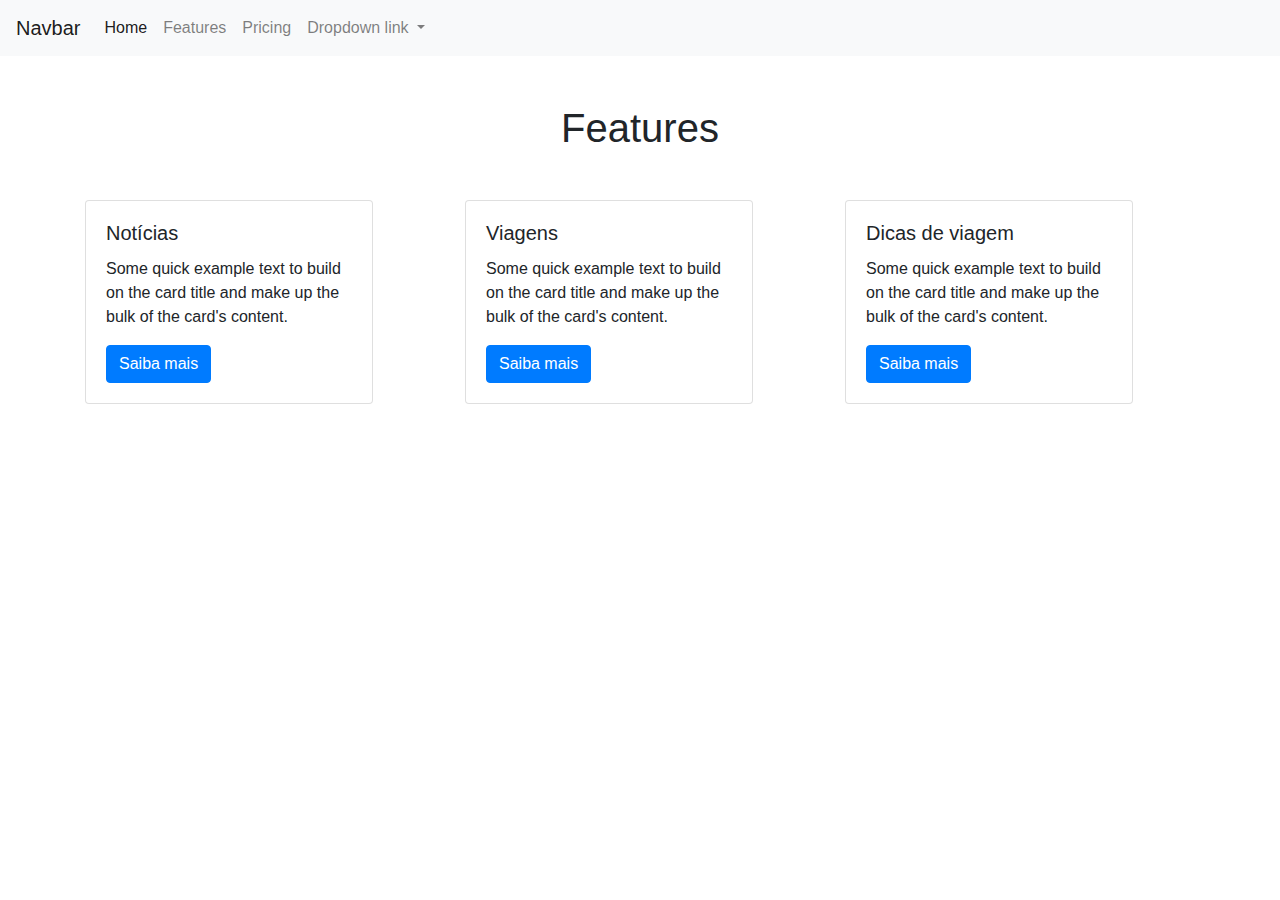
==== features.html @ 098c1fc9 "Modificações nos links dos cards" ====
<!DOCTYPE html>
<html lang="pt-br">
<head>
  <!-- Google Tag Manager -->
  <script>(function(w,d,s,l,i){w[l]=w[l]||[];w[l].push({'gtm.start':
  new Date().getTime(),event:'gtm.js'});var f=d.getElementsByTagName(s)[0],
  j=d.createElement(s),dl=l!='dataLayer'?'&l='+l:'';j.async=true;j.src=
  'https://www.googletagmanager.com/gtm.js?id='+i+dl;f.parentNode.insertBefore(j,f);
  })(window,document,'script','dataLayer','GTM-MRKWC5D');</script>
  <!-- End Google Tag Manager -->
  <meta charset="UTF-8">
  <meta name="viewport" content="width=device-width, initial-scale=1.0">
  <link rel="stylesheet" href="https://stackpath.bootstrapcdn.com/bootstrap/4.4.1/css/bootstrap.min.css" integrity="sha384-Vkoo8x4CGsO3+Hhxv8T/Q5PaXtkKtu6ug5TOeNV6gBiFeWPGFN9MuhOf23Q9Ifjh" crossorigin="anonymous">
  <title>Teste GTM - Features</title>
</head>
<body>
  <!-- Google Tag Manager (noscript) -->
  <noscript><iframe src="https://www.googletagmanager.com/ns.html?id=GTM-MRKWC5D"
  height="0" width="0" style="display:none;visibility:hidden"></iframe></noscript>
  <!-- End Google Tag Manager (noscript) -->




  <nav class="navbar navbar-expand-lg navbar-light bg-light">
    <a class="navbar-brand" href="#">Navbar</a>
    <button class="navbar-toggler" type="button" data-toggle="collapse" data-target="#navbarNavDropdown" aria-controls="navbarNavDropdown" aria-expanded="false" aria-label="Toggle navigation">
      <span class="navbar-toggler-icon"></span>
    </button>
    <div class="collapse navbar-collapse" id="navbarNavDropdown">
      <ul class="navbar-nav">
        <li class="nav-item active">
          <a class="nav-link" href="./index.html">Home <span class="sr-only">(current)</span></a>
        </li>
        <li class="nav-item">
          <a class="nav-link" href="./features.html">Features</a>
        </li>
        <li class="nav-item">
          <a class="nav-link" href="#">Pricing</a>
        </li>
        <li class="nav-item dropdown">
          <a class="nav-link dropdown-toggle" href="#" id="navbarDropdownMenuLink" role="button" data-toggle="dropdown" aria-haspopup="true" aria-expanded="false">
            Dropdown link
          </a>
          <div class="dropdown-menu" aria-labelledby="navbarDropdownMenuLink">
            <a class="dropdown-item" href="#">Action</a>
            <a class="dropdown-item" href="#">Another action</a>
            <a class="dropdown-item" href="#">Something else here</a>
          </div>
        </li>
      </ul>
    </div>
  </nav>

  <div class="container">
    <div class="row">
      <div class="col-12">
        <h1 class="text-center my-5">Features</h1>
      </div>
      <div class="col-12 col-lg-4">
        <div class="card" style="width: 18rem;">
          <div class="card-body">
            <h5 class="card-title">Notícias</h5>
            <p class="card-text">Some quick example text to build on the card title and make up the bulk of the card's content.</p>
            <a href="#card1" class="btn btn-primary" onclick="dataLayer.push({
              'cardTitle': document.querySelector('.card-title').textContent
            });">Saiba mais</a>
          </div>
        </div>
      </div>
      <div class="col-12 col-lg-4">
        <div class="card" style="width: 18rem;">
          <div class="card-body">
            <h5 class="card-title">Viagens</h5>
            <p class="card-text">Some quick example text to build on the card title and make up the bulk of the card's content.</p>
            <a href="#card2" class="btn btn-primary" onclick="dataLayer.push({
              'cardTitle': document.querySelector('.card-title').textContent
            });">Saiba mais</a>
          </div>
        </div>
      </div>
      <div class="col-12 col-lg-4">
        <div class="card" style="width: 18rem;">
          <div class="card-body">
            <h5 class="card-title">Dicas de viagem</h5>
            <p class="card-text">Some quick example text to build on the card title and make up the bulk of the card's content.</p>
            <a href="#card3" class="btn btn-primary" onclick="dataLayer.push({
              'cardTitle': document.querySelector('.card-title').textContent
            });">Saiba mais</a>
          </div>
        </div>
      </div>
    </div>
  </div>


  <script src="https://code.jquery.com/jquery-3.4.1.slim.min.js" integrity="sha384-J6qa4849blE2+poT4WnyKhv5vZF5SrPo0iEjwBvKU7imGFAV0wwj1yYfoRSJoZ+n" crossorigin="anonymous"></script>
  <script src="https://cdn.jsdelivr.net/npm/popper.js@1.16.0/dist/umd/popper.min.js" integrity="sha384-Q6E9RHvbIyZFJoft+2mJbHaEWldlvI9IOYy5n3zV9zzTtmI3UksdQRVvoxMfooAo" crossorigin="anonymous"></script>
  <script src="https://stackpath.bootstrapcdn.com/bootstrap/4.4.1/js/bootstrap.min.js" integrity="sha384-wfSDF2E50Y2D1uUdj0O3uMBJnjuUD4Ih7YwaYd1iqfktj0Uod8GCExl3Og8ifwB6" crossorigin="anonymous"></script>
</body>
</html>
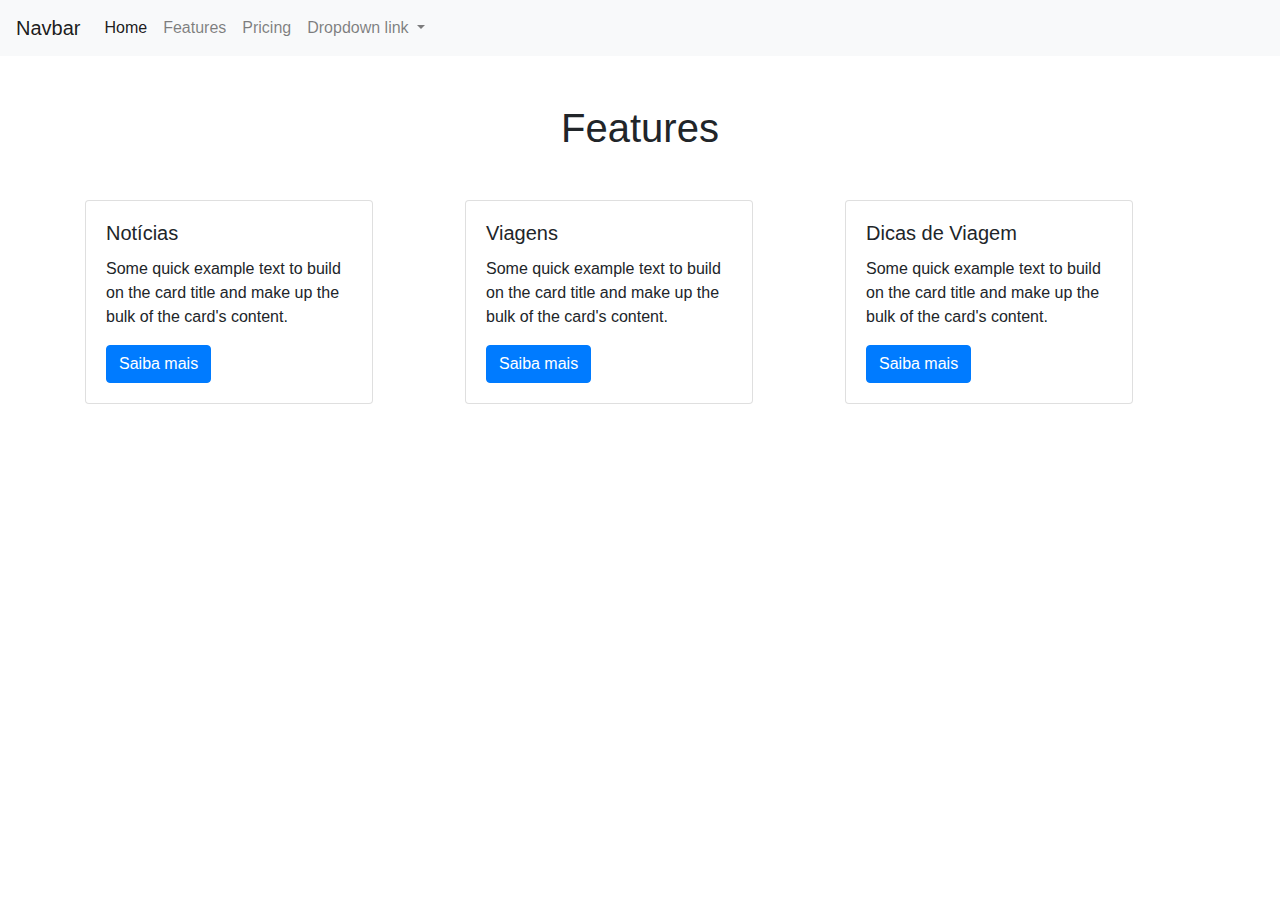
==== commit f2cdc88b: "Ajustes nos cards da página de features" ====
--- a/features.html
+++ b/features.html
@@ -63,7 +63,7 @@
             <h5 class="card-title">Notícias</h5>
             <p class="card-text">Some quick example text to build on the card title and make up the bulk of the card's content.</p>
             <a href="#card1" class="btn btn-primary" onclick="dataLayer.push({
-              'cardTitle': document.querySelector('.card-title').textContent
+              'cardTitle': document.getElementsByClassName('link_saibaMais')[0]
             });">Saiba mais</a>
           </div>
         </div>
@@ -74,7 +74,7 @@
             <h5 class="card-title">Viagens</h5>
             <p class="card-text">Some quick example text to build on the card title and make up the bulk of the card's content.</p>
             <a href="#card2" class="btn btn-primary" onclick="dataLayer.push({
-              'cardTitle': document.querySelector('.card-title').textContent
+              'cardTitle': document.getElementsByClassName('link_saibaMais')[1]
             });">Saiba mais</a>
           </div>
         </div>
@@ -82,10 +82,10 @@
       <div class="col-12 col-lg-4">
         <div class="card" style="width: 18rem;">
           <div class="card-body">
-            <h5 class="card-title">Dicas de viagem</h5>
+            <h5 class="card-title">Dicas de Viagem</h5>
             <p class="card-text">Some quick example text to build on the card title and make up the bulk of the card's content.</p>
             <a href="#card3" class="btn btn-primary" onclick="dataLayer.push({
-              'cardTitle': document.querySelector('.card-title').textContent
+              'cardTitle': document.getElementsByClassName('link_saibaMais')[2]
             });">Saiba mais</a>
           </div>
         </div>
